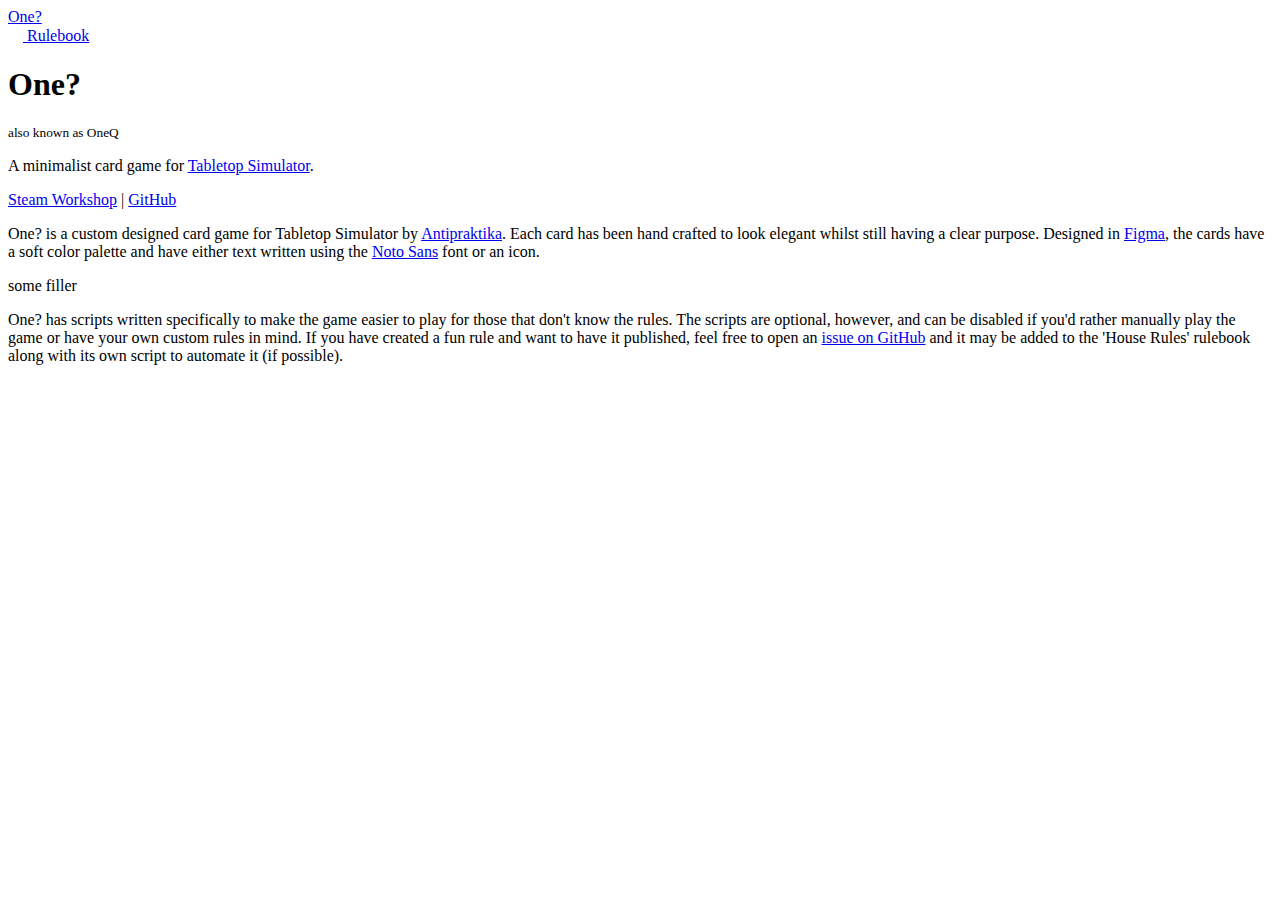
==== docs/index.html @ b091489b "initial website" ====
<html lang="en">
    <head>
        <meta charset="UTF-8">
        <meta name="viewport" content="width=device-width, initial-scale=1.0">
        <title>One?</title>
        <link href="https://cdn.jsdelivr.net/npm/picnic" rel="stylesheet">
        <link href="https://fonts.googleapis.com/css2?family=Noto+Sans&display=swap" rel="stylesheet">
        <link href="/assets/style.css" rel="stylesheet">
    </head>
    <body>
        <nav>
            <a href="/" class="brand navlink">
                <span>One?</span>
            </a>

            <div class="menu">
                <a href="/rulebook" class="button navlink"><img src="/assets/notebook.svg" height="15"> Rulebook</a>
            </div>
        </nav>
        <main>
            <header class="hero">
                <div class="content">
                    <h1>One?</h1>
                    <small>also known as OneQ</small>
                    <p class="slogan">A minimalist card game for <a href="https://store.steampowered.com/app/286160/Tabletop_Simulator/">Tabletop Simulator</a>.</p>
                    <p class="links">
                        <a href="#">Steam Workshop</a> | <a href="https://github.com/Antipraktika/OneQ">GitHub</a>
                    </p>
                </div>
            </header>
            <section>
                <div class="flex two">
                    <p>
                        One? is a custom designed card game for Tabletop Simulator by <a href="https://github.com/Antipraktika/">Antipraktika</a>. Each card has been
                        hand crafted to look elegant whilst still having a clear purpose. Designed in <a href="https://www.figma.com/">Figma</a>, the cards have a
                        soft color palette and have either text written using the <a href="https://fonts.google.com/specimen/Noto+Sans/">Noto Sans</a> font or an
                        icon.
                    </p>
                    <div class="desc-container">
                        <div class="card-container">
                            <div class="oneq-card" id="scroller" style="--card-x: 8; --card-y: 4;"></div>
                        </div>
                    </div>
                    <div class="desc-container">
                        some filler
                    </div>
                    <p>
                        One? has scripts written specifically to make the game easier to play for those that don't know the rules. The scripts are optional, however,
                        and can be disabled if you'd rather manually play the game or have your own custom rules in mind. If you have created a fun rule and want to
                        have it published, feel free to open an <a href="https://github.com/Antipraktika/OneQ/issues/">issue on GitHub</a> and it may be added to the
                        'House Rules' rulebook along with its own script to automate it (if possible).
                    </p>
                </div>
            </section>
        </main>
        <script src="/assets/card-scroller.js"></script>
        <script src="/assets/card-transforms.js"></script>
    </body>
</html>
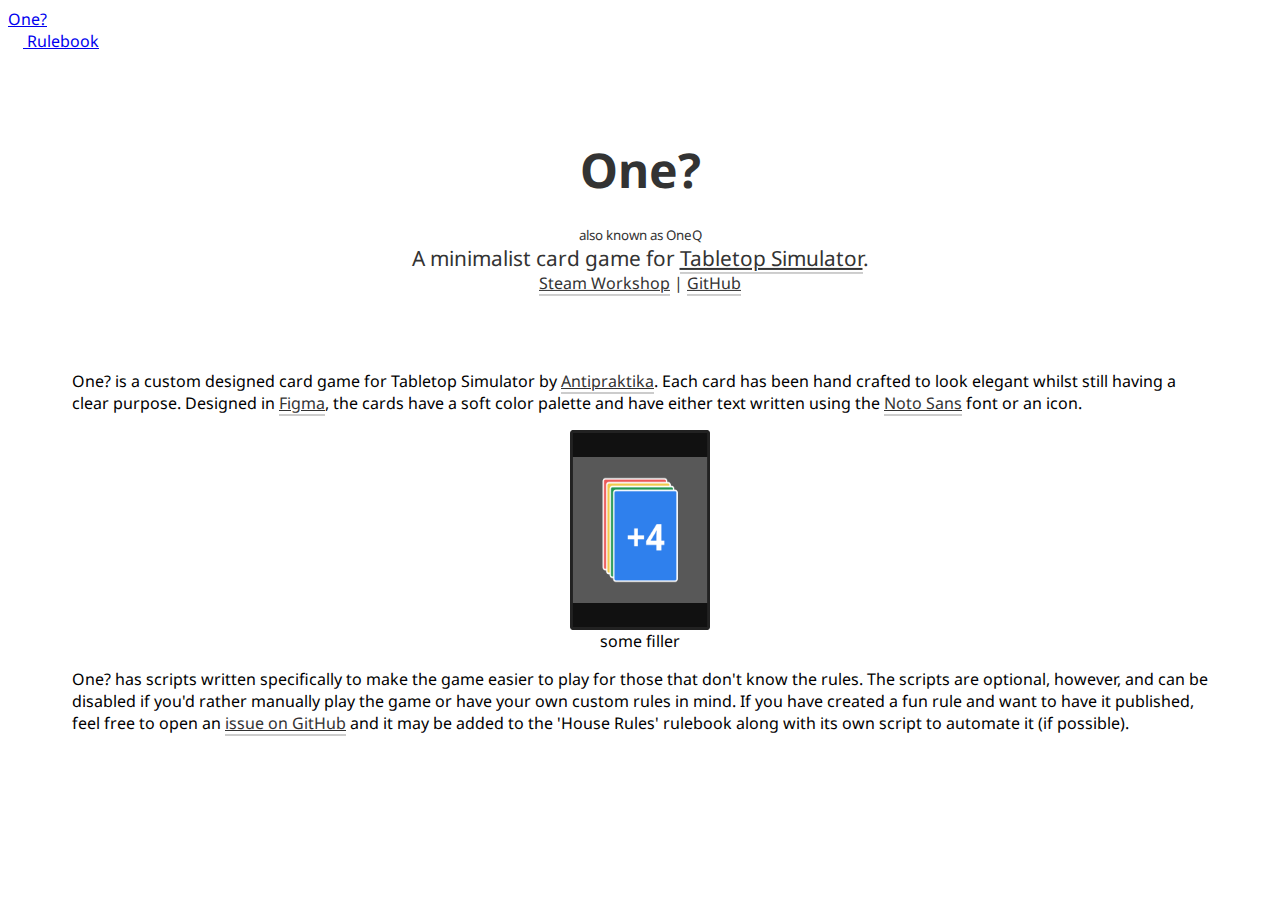
==== commit 4e693907: "fix css" ====
--- a/docs/index.html
+++ b/docs/index.html
@@ -5,7 +5,7 @@
         <title>One?</title>
         <link href="https://cdn.jsdelivr.net/npm/picnic" rel="stylesheet">
         <link href="https://fonts.googleapis.com/css2?family=Noto+Sans&display=swap" rel="stylesheet">
-        <link href="/assets/style.css" rel="stylesheet">
+        <link href="assets/style.css" rel="stylesheet">
     </head>
     <body>
         <nav>
@@ -56,4 +56,4 @@
         <script src="/assets/card-scroller.js"></script>
         <script src="/assets/card-transforms.js"></script>
     </body>
-</html>+</html>
--- a/docs/assets/style.css
+++ b/docs/assets/style.css
@@ -0,0 +1,82 @@
+* {
+    font-family: 'Noto Sans', sans-serif;
+}
+
+.hero {
+    position: relative;
+    width: 100%;
+    height: 30vh;
+    transition: height 999999s;
+    text-align: center;
+    min-height: 300px;
+    color: #333;
+    padding: 1px 0;
+}
+
+.hero h1 {
+    font-size: 3em;
+    line-height: 1;
+    padding: 0;
+}
+
+.hero p {
+    margin: 0;
+}
+
+.slogan {
+    font-size: 1.3em;
+    margin: 0;
+}
+
+#docs p {
+    margin-top: 0;
+}
+
+.hero .content {
+    position: relative;
+    top: 45%;
+    transform: translateY(-50%);
+}
+
+a:not(.navlink):not(.button) {
+    color: #333;
+    box-shadow: 0 2px rgba(0,0,0,0.2);
+    transition: all 0.3s;
+}
+
+a:hover:not(.navlink):not(.button) {
+    box-shadow: 0 2px #333;
+}
+
+section {
+    padding: 0 5vw;
+}
+
+#docs {
+    padding: 80px 5vw 0;
+}
+
+#cover {
+    text-align: center;
+}
+
+.desc-container {
+    text-align: center;
+}
+
+.card-container > .oneq-card {
+    transition: transform 0.2s;
+    margin: auto;
+}
+
+.oneq-card {
+    /* original size: 400x520 */
+    --card-size-w: 140px;
+    --card-size-y: 200px;
+
+    background-image: url(cards.png);
+    background-position: calc(var(--card-x) * var(--card-size-w) * -1) calc(var(--card-y) * var(--card-size-y) * -1);
+    background-size: calc(var(--card-size-w) * 10) calc(var(--card-size-y) * 6);
+    width: var(--card-size-w);
+    height: var(--card-size-y);
+}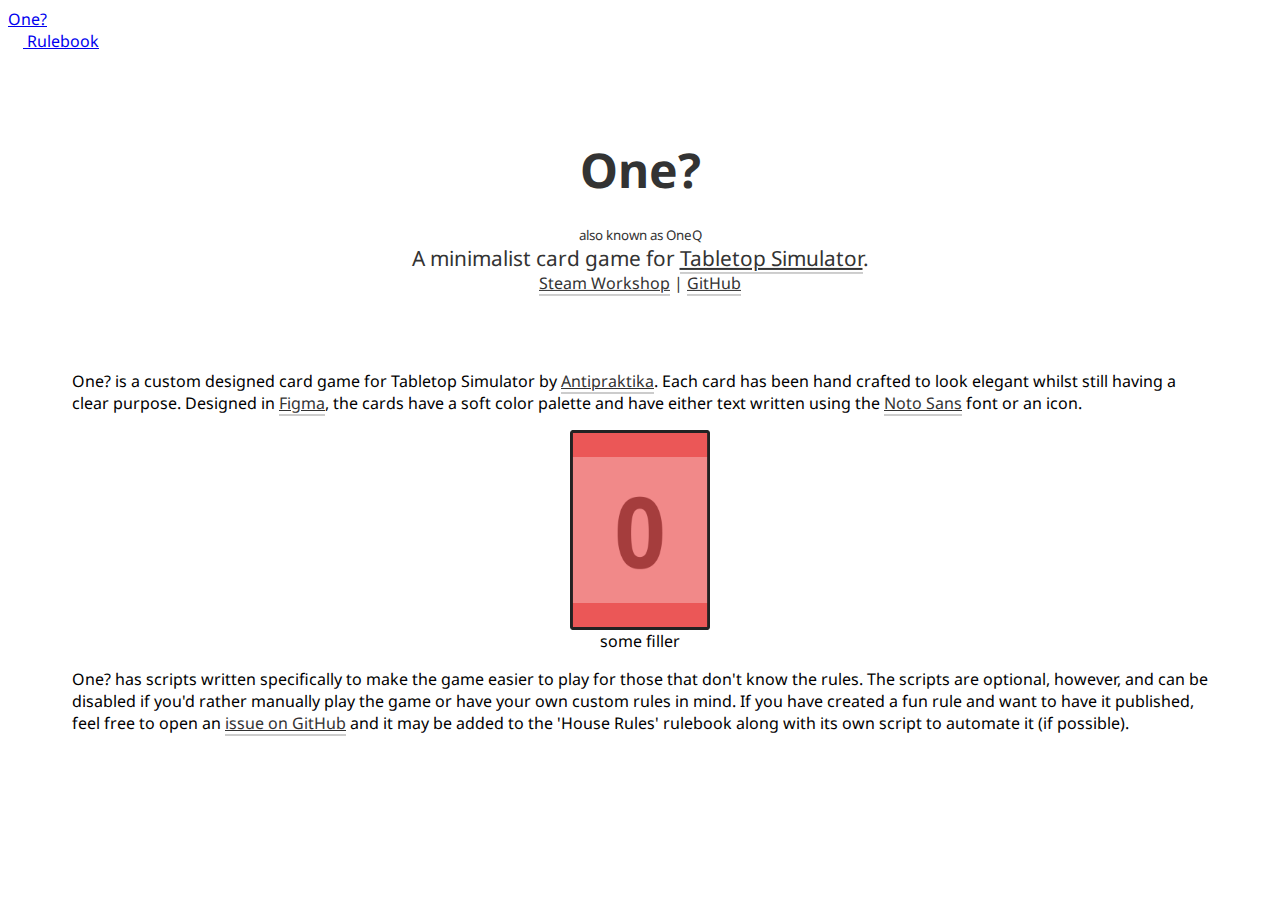
==== commit 0c0e8935: "relative js" ====
--- a/docs/index.html
+++ b/docs/index.html
@@ -53,7 +53,7 @@
                 </div>
             </section>
         </main>
-        <script src="/assets/card-scroller.js"></script>
-        <script src="/assets/card-transforms.js"></script>
+        <script src="assets/card-scroller.js"></script>
+        <script src="assets/card-transforms.js"></script>
     </body>
 </html>
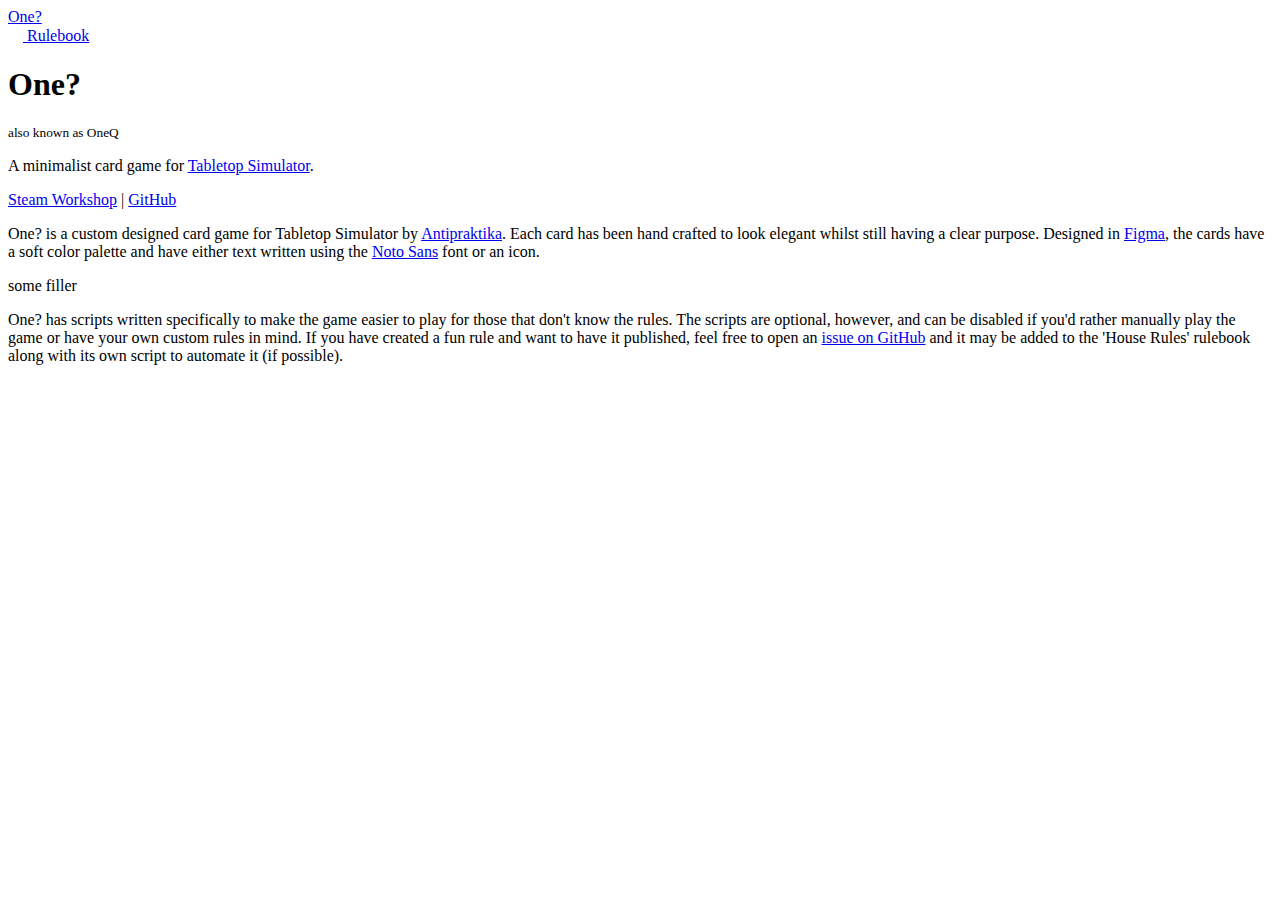
==== commit 9ea5274a: "revert literally everything kthx" ====
--- a/docs/index.html
+++ b/docs/index.html
@@ -5,7 +5,7 @@
         <title>One?</title>
         <link href="https://cdn.jsdelivr.net/npm/picnic" rel="stylesheet">
         <link href="https://fonts.googleapis.com/css2?family=Noto+Sans&display=swap" rel="stylesheet">
-        <link href="assets/style.css" rel="stylesheet">
+        <link href="/assets/style.css" rel="stylesheet">
     </head>
     <body>
         <nav>
@@ -53,7 +53,7 @@
                 </div>
             </section>
         </main>
-        <script src="assets/card-scroller.js"></script>
-        <script src="assets/card-transforms.js"></script>
+        <script src="/assets/card-scroller.js"></script>
+        <script src="/assets/card-transforms.js"></script>
     </body>
-</html>
+</html>